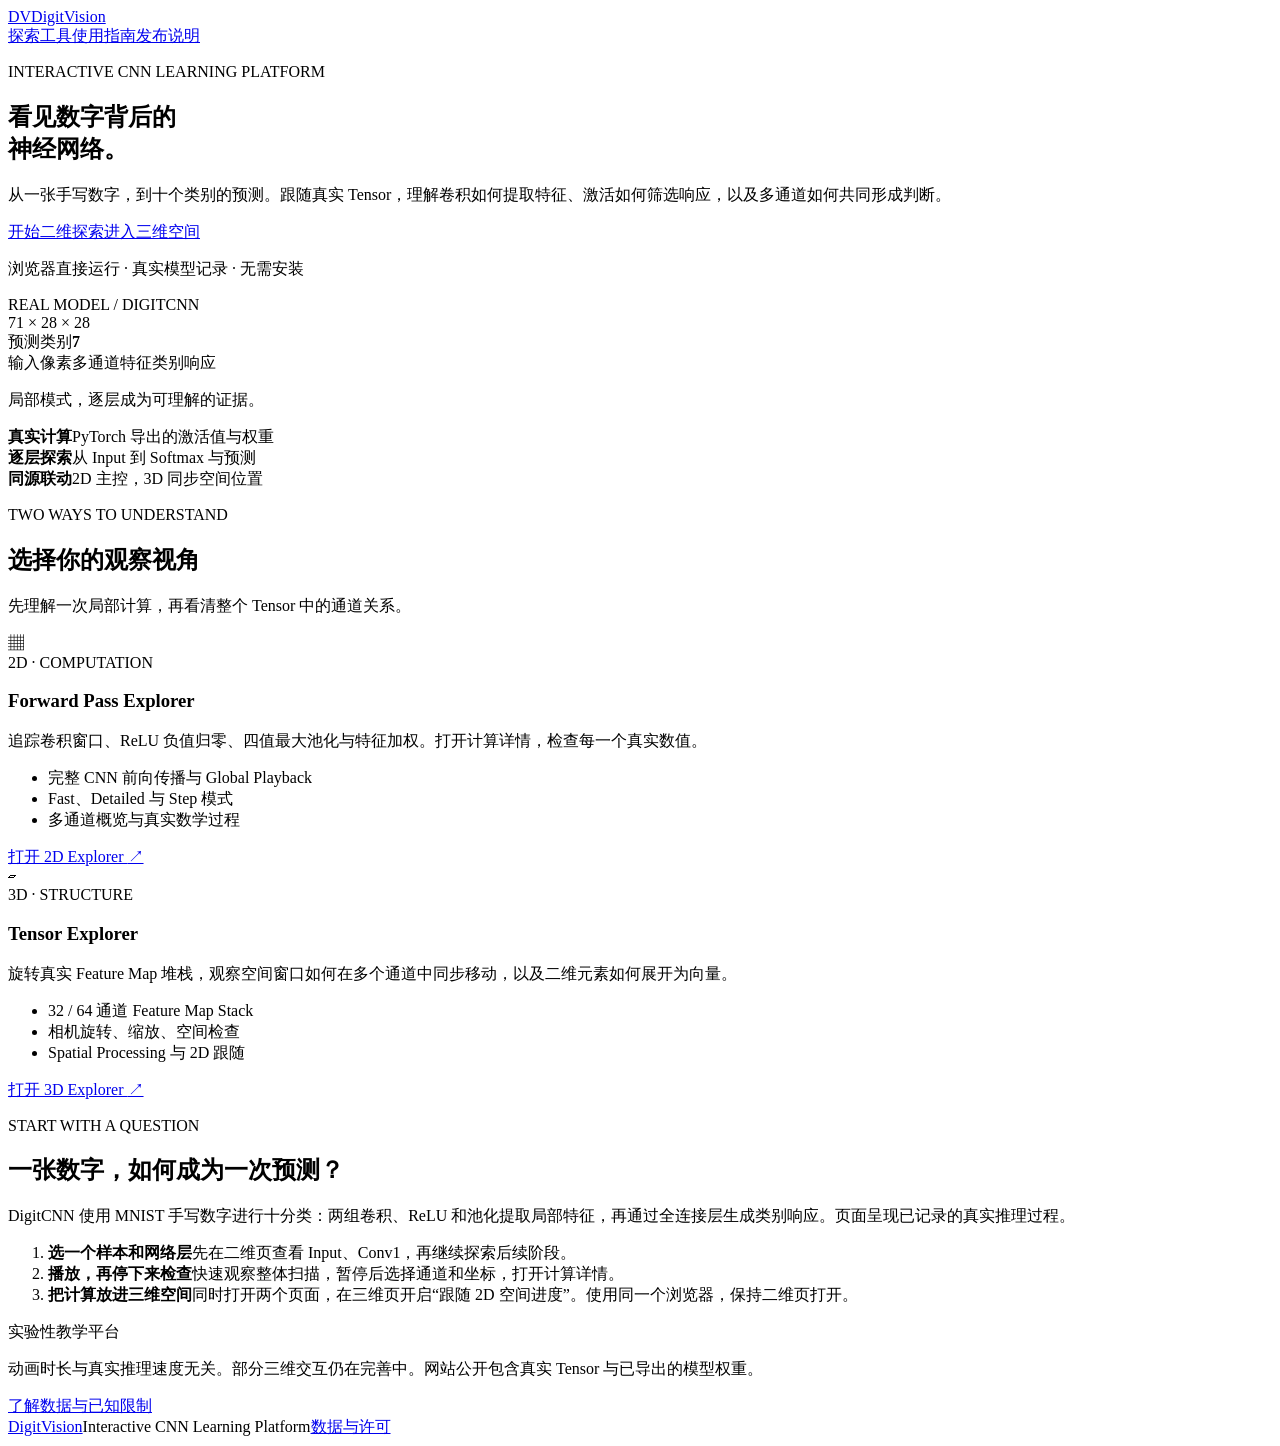
==== index.html @ 23d3d07c "Publish DigitVision standalone interactive CNN learning website" ====
<!doctype html>
<html lang="zh-CN"><head><link rel="icon" type="image/svg+xml" href="/digitvision/favicon.svg"><meta charset="utf-8"><meta name="viewport" content="width=device-width,initial-scale=1"><meta name="theme-color" content="#080d18"><meta name="description" content="用真实 PyTorch Tensor 探索 CNN：从手写数字到预测结果，交互式二维计算与三维多通道可视化。"><title>DigitVision — Interactive CNN Learning Platform</title><link rel="stylesheet" href="/digitvision/home.css"></head>
<body><header><a class="brand" href="/digitvision/" aria-label="DigitVision 首页"><span class="mark">DV</span>DigitVision</a><nav><a href="#explore">探索工具</a><a href="#guide">使用指南</a><a href="/digitvision/release-notes.html">发布说明</a></nav></header>
<main><section class="hero"><div class="hero-copy"><p class="eyebrow">INTERACTIVE CNN LEARNING PLATFORM</p><h1>看见数字背后的<br><span>神经网络。</span></h1><p class="lead">从一张手写数字，到十个类别的预测。跟随真实 Tensor，理解卷积如何提取特征、激活如何筛选响应，以及多通道如何共同形成判断。</p><div class="actions"><a class="primary" href="/digitvision/prototypes/forward_pass_explorer/">开始二维探索</a><a class="secondary" href="/digitvision/prototypes/tensor_explorer_3d/">进入三维空间</a></div><p class="caption">浏览器直接运行 · 真实模型记录 · 无需安装</p></div>
<div class="tensor-art" role="img" aria-label="输入数字经过多通道卷积堆栈形成预测"><div class="art-label">REAL MODEL / DIGITCNN</div><div class="tensor-flow"><div class="digit">7<span>1 × 28 × 28</span></div><div class="planes"><i></i><i></i><i></i><i></i><i></i><i></i><i></i><i></i></div><div class="prediction"><span>预测类别</span><strong>7</strong><div class="bars"><b></b><b></b><b></b><b></b><b></b><b></b><b></b><b></b><b></b><b></b></div></div></div><div class="art-footer"><span>输入像素</span><span>多通道特征</span><span>类别响应</span></div><p>局部模式，逐层成为可理解的证据。</p></div></section>
<section class="facts"><div><strong>真实计算</strong><span>PyTorch 导出的激活值与权重</span></div><div><strong>逐层探索</strong><span>从 Input 到 Softmax 与预测</span></div><div><strong>同源联动</strong><span>2D 主控，3D 同步空间位置</span></div></section>
<section id="explore"><div class="section-heading"><p class="eyebrow">TWO WAYS TO UNDERSTAND</p><h2>选择你的观察视角</h2><p>先理解一次局部计算，再看清整个 Tensor 中的通道关系。</p></div><div class="explorers"><article><div class="card-icon grid-icon" aria-hidden="true">▦</div><span class="tag">2D · COMPUTATION</span><h3>Forward Pass Explorer</h3><p>追踪卷积窗口、ReLU 负值归零、四值最大池化与特征加权。打开计算详情，检查每一个真实数值。</p><ul><li>完整 CNN 前向传播与 Global Playback</li><li>Fast、Detailed 与 Step 模式</li><li>多通道概览与真实数学过程</li></ul><a href="/digitvision/prototypes/forward_pass_explorer/">打开 2D Explorer <span>↗</span></a></article><article><div class="card-icon stack-icon" aria-hidden="true">▱</div><span class="tag">3D · STRUCTURE</span><h3>Tensor Explorer</h3><p>旋转真实 Feature Map 堆栈，观察空间窗口如何在多个通道中同步移动，以及二维元素如何展开为向量。</p><ul><li>32 / 64 通道 Feature Map Stack</li><li>相机旋转、缩放、空间检查</li><li>Spatial Processing 与 2D 跟随</li></ul><a href="/digitvision/prototypes/tensor_explorer_3d/">打开 3D Explorer <span>↗</span></a></article></div></section>
<section id="guide" class="guide"><div><p class="eyebrow">START WITH A QUESTION</p><h2>一张数字，如何成为一次预测？</h2><p>DigitCNN 使用 MNIST 手写数字进行十分类：两组卷积、ReLU 和池化提取局部特征，再通过全连接层生成类别响应。页面呈现已记录的真实推理过程。</p></div><ol><li><strong>选一个样本和网络层</strong><span>先在二维页查看 Input、Conv1，再继续探索后续阶段。</span></li><li><strong>播放，再停下来检查</strong><span>快速观察整体扫描，暂停后选择通道和坐标，打开计算详情。</span></li><li><strong>把计算放进三维空间</strong><span>同时打开两个页面，在三维页开启“跟随 2D 空间进度”。使用同一个浏览器，保持二维页打开。</span></li></ol></section>
<aside class="release-note"><span>实验性教学平台</span><p>动画时长与真实推理速度无关。部分三维交互仍在完善中。网站公开包含真实 Tensor 与已导出的模型权重。</p><a href="/digitvision/release-notes.html">了解数据与已知限制</a></aside></main><footer><a class="brand" href="/digitvision/">DigitVision</a><span>Interactive CNN Learning Platform</span><a href="/digitvision/release-notes.html">数据与许可</a></footer></body></html>
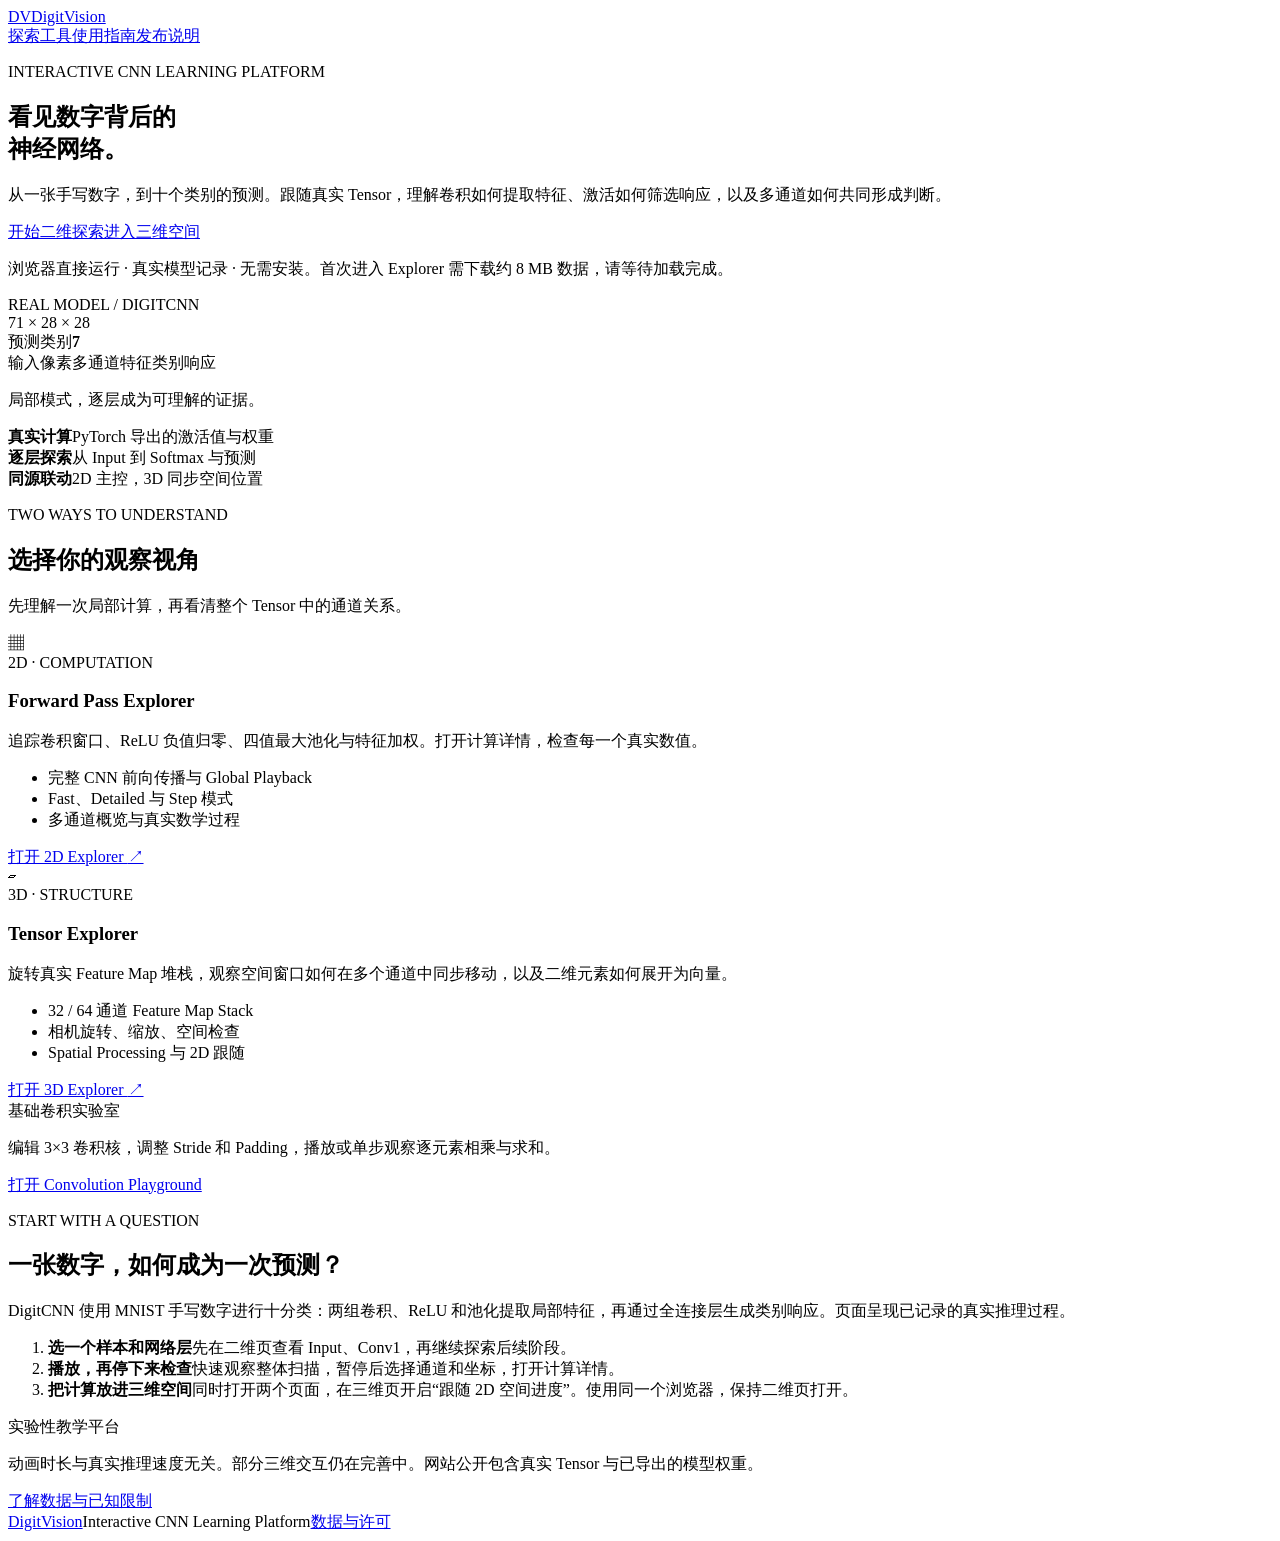
==== commit 2319e0f7: "Expose all interactive experiences from public homepage" ====
--- a/index.html
+++ b/index.html
@@ -1,10 +1,11 @@
 <!doctype html>
 <html lang="zh-CN"><head><link rel="icon" type="image/svg+xml" href="/digitvision/favicon.svg"><meta charset="utf-8"><meta name="viewport" content="width=device-width,initial-scale=1"><meta name="theme-color" content="#080d18"><meta name="description" content="用真实 PyTorch Tensor 探索 CNN：从手写数字到预测结果，交互式二维计算与三维多通道可视化。"><title>DigitVision — Interactive CNN Learning Platform</title><link rel="stylesheet" href="/digitvision/home.css"></head>
 <body><header><a class="brand" href="/digitvision/" aria-label="DigitVision 首页"><span class="mark">DV</span>DigitVision</a><nav><a href="#explore">探索工具</a><a href="#guide">使用指南</a><a href="/digitvision/release-notes.html">发布说明</a></nav></header>
-<main><section class="hero"><div class="hero-copy"><p class="eyebrow">INTERACTIVE CNN LEARNING PLATFORM</p><h1>看见数字背后的<br><span>神经网络。</span></h1><p class="lead">从一张手写数字，到十个类别的预测。跟随真实 Tensor，理解卷积如何提取特征、激活如何筛选响应，以及多通道如何共同形成判断。</p><div class="actions"><a class="primary" href="/digitvision/prototypes/forward_pass_explorer/">开始二维探索</a><a class="secondary" href="/digitvision/prototypes/tensor_explorer_3d/">进入三维空间</a></div><p class="caption">浏览器直接运行 · 真实模型记录 · 无需安装</p></div>
+<main><section class="hero"><div class="hero-copy"><p class="eyebrow">INTERACTIVE CNN LEARNING PLATFORM</p><h1>看见数字背后的<br><span>神经网络。</span></h1><p class="lead">从一张手写数字，到十个类别的预测。跟随真实 Tensor，理解卷积如何提取特征、激活如何筛选响应，以及多通道如何共同形成判断。</p><div class="actions"><a class="primary" href="/digitvision/prototypes/forward_pass_explorer/" target="_blank" rel="noopener">开始二维探索</a><a class="secondary" href="/digitvision/prototypes/tensor_explorer_3d/" target="_blank" rel="noopener">进入三维空间</a></div><p class="caption">浏览器直接运行 · 真实模型记录 · 无需安装。首次进入 Explorer 需下载约 8 MB 数据，请等待加载完成。</p></div>
 <div class="tensor-art" role="img" aria-label="输入数字经过多通道卷积堆栈形成预测"><div class="art-label">REAL MODEL / DIGITCNN</div><div class="tensor-flow"><div class="digit">7<span>1 × 28 × 28</span></div><div class="planes"><i></i><i></i><i></i><i></i><i></i><i></i><i></i><i></i></div><div class="prediction"><span>预测类别</span><strong>7</strong><div class="bars"><b></b><b></b><b></b><b></b><b></b><b></b><b></b><b></b><b></b><b></b></div></div></div><div class="art-footer"><span>输入像素</span><span>多通道特征</span><span>类别响应</span></div><p>局部模式，逐层成为可理解的证据。</p></div></section>
 <section class="facts"><div><strong>真实计算</strong><span>PyTorch 导出的激活值与权重</span></div><div><strong>逐层探索</strong><span>从 Input 到 Softmax 与预测</span></div><div><strong>同源联动</strong><span>2D 主控，3D 同步空间位置</span></div></section>
-<section id="explore"><div class="section-heading"><p class="eyebrow">TWO WAYS TO UNDERSTAND</p><h2>选择你的观察视角</h2><p>先理解一次局部计算，再看清整个 Tensor 中的通道关系。</p></div><div class="explorers"><article><div class="card-icon grid-icon" aria-hidden="true">▦</div><span class="tag">2D · COMPUTATION</span><h3>Forward Pass Explorer</h3><p>追踪卷积窗口、ReLU 负值归零、四值最大池化与特征加权。打开计算详情，检查每一个真实数值。</p><ul><li>完整 CNN 前向传播与 Global Playback</li><li>Fast、Detailed 与 Step 模式</li><li>多通道概览与真实数学过程</li></ul><a href="/digitvision/prototypes/forward_pass_explorer/">打开 2D Explorer <span>↗</span></a></article><article><div class="card-icon stack-icon" aria-hidden="true">▱</div><span class="tag">3D · STRUCTURE</span><h3>Tensor Explorer</h3><p>旋转真实 Feature Map 堆栈，观察空间窗口如何在多个通道中同步移动，以及二维元素如何展开为向量。</p><ul><li>32 / 64 通道 Feature Map Stack</li><li>相机旋转、缩放、空间检查</li><li>Spatial Processing 与 2D 跟随</li></ul><a href="/digitvision/prototypes/tensor_explorer_3d/">打开 3D Explorer <span>↗</span></a></article></div></section>
+<section id="explore"><div class="section-heading"><p class="eyebrow">TWO WAYS TO UNDERSTAND</p><h2>选择你的观察视角</h2><p>先理解一次局部计算，再看清整个 Tensor 中的通道关系。</p></div><div class="explorers"><article><div class="card-icon grid-icon" aria-hidden="true">▦</div><span class="tag">2D · COMPUTATION</span><h3>Forward Pass Explorer</h3><p>追踪卷积窗口、ReLU 负值归零、四值最大池化与特征加权。打开计算详情，检查每一个真实数值。</p><ul><li>完整 CNN 前向传播与 Global Playback</li><li>Fast、Detailed 与 Step 模式</li><li>多通道概览与真实数学过程</li></ul><a href="/digitvision/prototypes/forward_pass_explorer/" target="_blank" rel="noopener">打开 2D Explorer <span>↗</span></a></article><article><div class="card-icon stack-icon" aria-hidden="true">▱</div><span class="tag">3D · STRUCTURE</span><h3>Tensor Explorer</h3><p>旋转真实 Feature Map 堆栈，观察空间窗口如何在多个通道中同步移动，以及二维元素如何展开为向量。</p><ul><li>32 / 64 通道 Feature Map Stack</li><li>相机旋转、缩放、空间检查</li><li>Spatial Processing 与 2D 跟随</li></ul><a href="/digitvision/prototypes/tensor_explorer_3d/" target="_blank" rel="noopener">打开 3D Explorer <span>↗</span></a></article></div></section>
+<aside class="release-note"><span>基础卷积实验室</span><p>编辑 3×3 卷积核，调整 Stride 和 Padding，播放或单步观察逐元素相乘与求和。</p><a href="/digitvision/prototypes/convolution_playground/" target="_blank" rel="noopener">打开 Convolution Playground</a></aside>
 <section id="guide" class="guide"><div><p class="eyebrow">START WITH A QUESTION</p><h2>一张数字，如何成为一次预测？</h2><p>DigitCNN 使用 MNIST 手写数字进行十分类：两组卷积、ReLU 和池化提取局部特征，再通过全连接层生成类别响应。页面呈现已记录的真实推理过程。</p></div><ol><li><strong>选一个样本和网络层</strong><span>先在二维页查看 Input、Conv1，再继续探索后续阶段。</span></li><li><strong>播放，再停下来检查</strong><span>快速观察整体扫描，暂停后选择通道和坐标，打开计算详情。</span></li><li><strong>把计算放进三维空间</strong><span>同时打开两个页面，在三维页开启“跟随 2D 空间进度”。使用同一个浏览器，保持二维页打开。</span></li></ol></section>
 <aside class="release-note"><span>实验性教学平台</span><p>动画时长与真实推理速度无关。部分三维交互仍在完善中。网站公开包含真实 Tensor 与已导出的模型权重。</p><a href="/digitvision/release-notes.html">了解数据与已知限制</a></aside></main><footer><a class="brand" href="/digitvision/">DigitVision</a><span>Interactive CNN Learning Platform</span><a href="/digitvision/release-notes.html">数据与许可</a></footer></body></html>
 
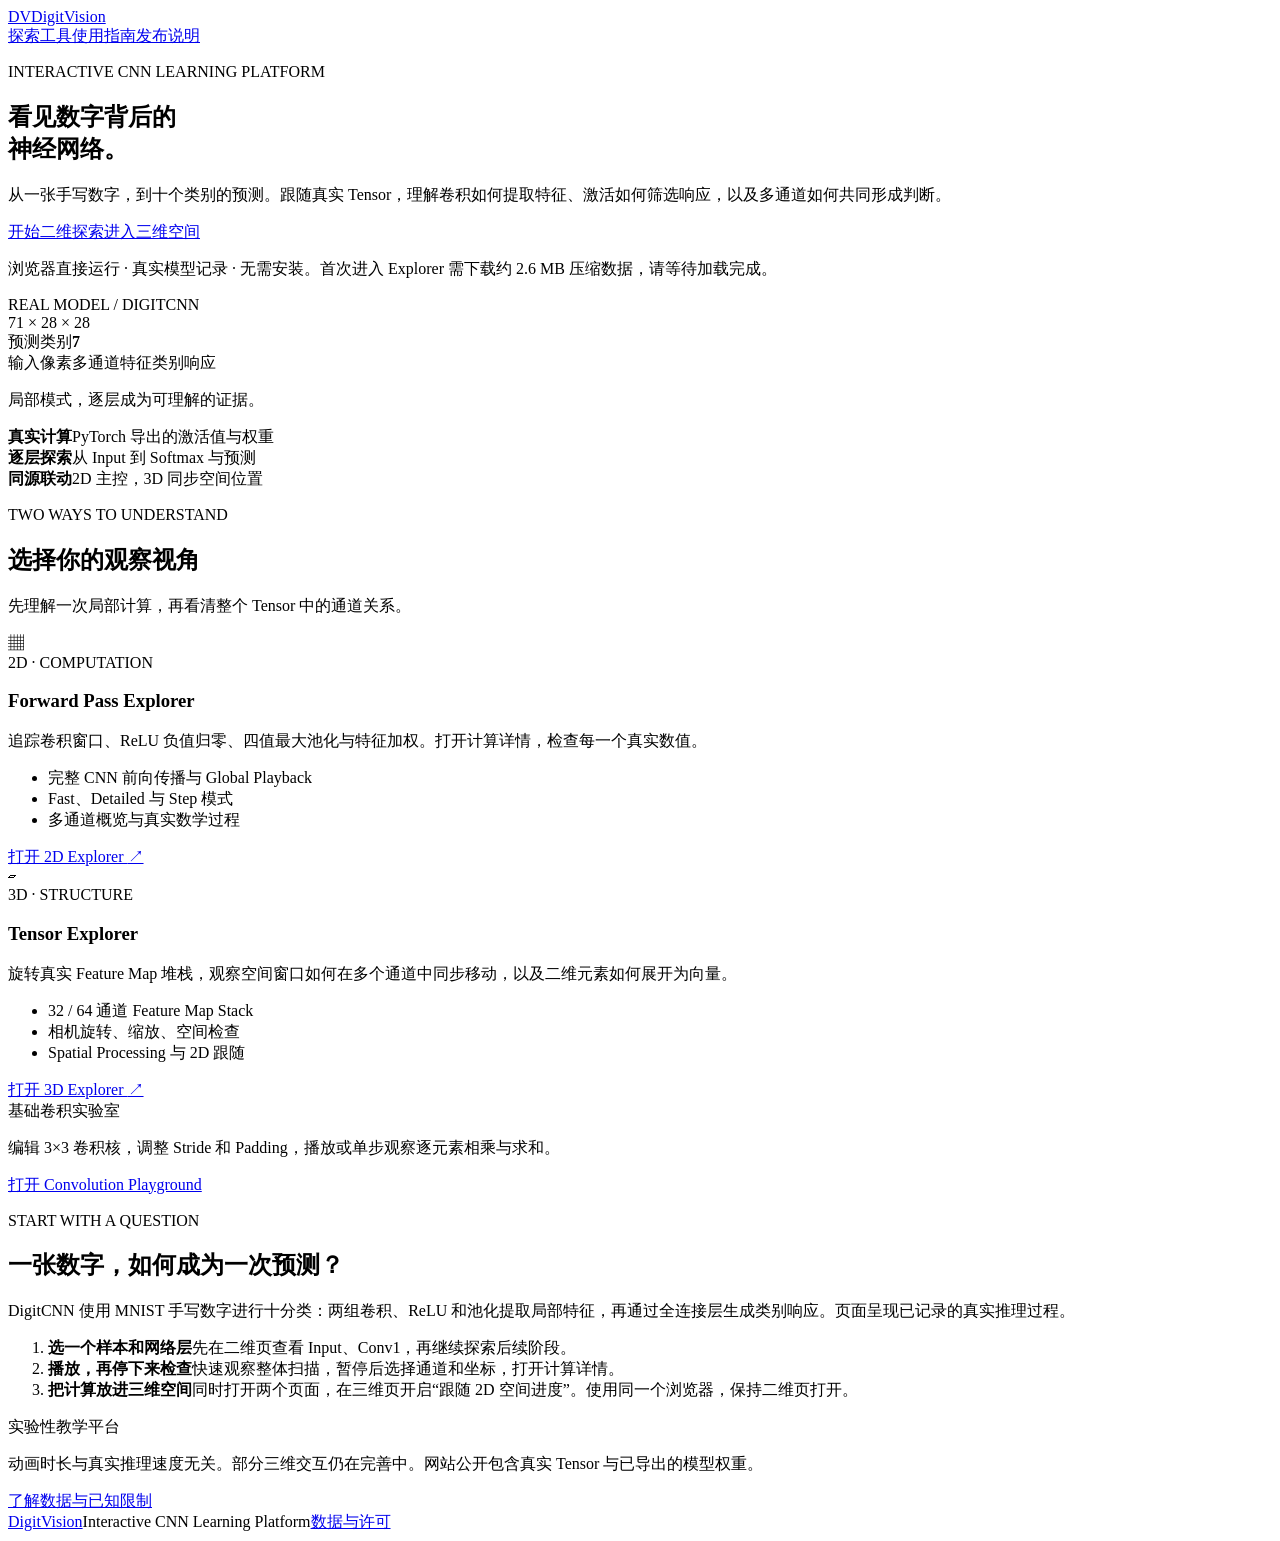
==== commit 142ab0d5: "Fix cold startup with lossless compressed data and animate FC1 classification" ====
--- a/index.html
+++ b/index.html
@@ -1,11 +1,12 @@
 <!doctype html>
 <html lang="zh-CN"><head><link rel="icon" type="image/svg+xml" href="/digitvision/favicon.svg"><meta charset="utf-8"><meta name="viewport" content="width=device-width,initial-scale=1"><meta name="theme-color" content="#080d18"><meta name="description" content="用真实 PyTorch Tensor 探索 CNN：从手写数字到预测结果，交互式二维计算与三维多通道可视化。"><title>DigitVision — Interactive CNN Learning Platform</title><link rel="stylesheet" href="/digitvision/home.css"></head>
 <body><header><a class="brand" href="/digitvision/" aria-label="DigitVision 首页"><span class="mark">DV</span>DigitVision</a><nav><a href="#explore">探索工具</a><a href="#guide">使用指南</a><a href="/digitvision/release-notes.html">发布说明</a></nav></header>
-<main><section class="hero"><div class="hero-copy"><p class="eyebrow">INTERACTIVE CNN LEARNING PLATFORM</p><h1>看见数字背后的<br><span>神经网络。</span></h1><p class="lead">从一张手写数字，到十个类别的预测。跟随真实 Tensor，理解卷积如何提取特征、激活如何筛选响应，以及多通道如何共同形成判断。</p><div class="actions"><a class="primary" href="/digitvision/prototypes/forward_pass_explorer/" target="_blank" rel="noopener">开始二维探索</a><a class="secondary" href="/digitvision/prototypes/tensor_explorer_3d/" target="_blank" rel="noopener">进入三维空间</a></div><p class="caption">浏览器直接运行 · 真实模型记录 · 无需安装。首次进入 Explorer 需下载约 8 MB 数据，请等待加载完成。</p></div>
+<main><section class="hero"><div class="hero-copy"><p class="eyebrow">INTERACTIVE CNN LEARNING PLATFORM</p><h1>看见数字背后的<br><span>神经网络。</span></h1><p class="lead">从一张手写数字，到十个类别的预测。跟随真实 Tensor，理解卷积如何提取特征、激活如何筛选响应，以及多通道如何共同形成判断。</p><div class="actions"><a class="primary" href="/digitvision/prototypes/forward_pass_explorer/?release=20261120b" target="_blank" rel="noopener">开始二维探索</a><a class="secondary" href="/digitvision/prototypes/tensor_explorer_3d/?release=20261120b" target="_blank" rel="noopener">进入三维空间</a></div><p class="caption">浏览器直接运行 · 真实模型记录 · 无需安装。首次进入 Explorer 需下载约 2.6 MB 压缩数据，请等待加载完成。</p></div>
 <div class="tensor-art" role="img" aria-label="输入数字经过多通道卷积堆栈形成预测"><div class="art-label">REAL MODEL / DIGITCNN</div><div class="tensor-flow"><div class="digit">7<span>1 × 28 × 28</span></div><div class="planes"><i></i><i></i><i></i><i></i><i></i><i></i><i></i><i></i></div><div class="prediction"><span>预测类别</span><strong>7</strong><div class="bars"><b></b><b></b><b></b><b></b><b></b><b></b><b></b><b></b><b></b><b></b></div></div></div><div class="art-footer"><span>输入像素</span><span>多通道特征</span><span>类别响应</span></div><p>局部模式，逐层成为可理解的证据。</p></div></section>
 <section class="facts"><div><strong>真实计算</strong><span>PyTorch 导出的激活值与权重</span></div><div><strong>逐层探索</strong><span>从 Input 到 Softmax 与预测</span></div><div><strong>同源联动</strong><span>2D 主控，3D 同步空间位置</span></div></section>
-<section id="explore"><div class="section-heading"><p class="eyebrow">TWO WAYS TO UNDERSTAND</p><h2>选择你的观察视角</h2><p>先理解一次局部计算，再看清整个 Tensor 中的通道关系。</p></div><div class="explorers"><article><div class="card-icon grid-icon" aria-hidden="true">▦</div><span class="tag">2D · COMPUTATION</span><h3>Forward Pass Explorer</h3><p>追踪卷积窗口、ReLU 负值归零、四值最大池化与特征加权。打开计算详情，检查每一个真实数值。</p><ul><li>完整 CNN 前向传播与 Global Playback</li><li>Fast、Detailed 与 Step 模式</li><li>多通道概览与真实数学过程</li></ul><a href="/digitvision/prototypes/forward_pass_explorer/" target="_blank" rel="noopener">打开 2D Explorer <span>↗</span></a></article><article><div class="card-icon stack-icon" aria-hidden="true">▱</div><span class="tag">3D · STRUCTURE</span><h3>Tensor Explorer</h3><p>旋转真实 Feature Map 堆栈，观察空间窗口如何在多个通道中同步移动，以及二维元素如何展开为向量。</p><ul><li>32 / 64 通道 Feature Map Stack</li><li>相机旋转、缩放、空间检查</li><li>Spatial Processing 与 2D 跟随</li></ul><a href="/digitvision/prototypes/tensor_explorer_3d/" target="_blank" rel="noopener">打开 3D Explorer <span>↗</span></a></article></div></section>
+<section id="explore"><div class="section-heading"><p class="eyebrow">TWO WAYS TO UNDERSTAND</p><h2>选择你的观察视角</h2><p>先理解一次局部计算，再看清整个 Tensor 中的通道关系。</p></div><div class="explorers"><article><div class="card-icon grid-icon" aria-hidden="true">▦</div><span class="tag">2D · COMPUTATION</span><h3>Forward Pass Explorer</h3><p>追踪卷积窗口、ReLU 负值归零、四值最大池化与特征加权。打开计算详情，检查每一个真实数值。</p><ul><li>完整 CNN 前向传播与 Global Playback</li><li>Fast、Detailed 与 Step 模式</li><li>多通道概览与真实数学过程</li></ul><a href="/digitvision/prototypes/forward_pass_explorer/?release=20261120b" target="_blank" rel="noopener">打开 2D Explorer <span>↗</span></a></article><article><div class="card-icon stack-icon" aria-hidden="true">▱</div><span class="tag">3D · STRUCTURE</span><h3>Tensor Explorer</h3><p>旋转真实 Feature Map 堆栈，观察空间窗口如何在多个通道中同步移动，以及二维元素如何展开为向量。</p><ul><li>32 / 64 通道 Feature Map Stack</li><li>相机旋转、缩放、空间检查</li><li>Spatial Processing 与 2D 跟随</li></ul><a href="/digitvision/prototypes/tensor_explorer_3d/?release=20261120b" target="_blank" rel="noopener">打开 3D Explorer <span>↗</span></a></article></div></section>
 <aside class="release-note"><span>基础卷积实验室</span><p>编辑 3×3 卷积核，调整 Stride 和 Padding，播放或单步观察逐元素相乘与求和。</p><a href="/digitvision/prototypes/convolution_playground/" target="_blank" rel="noopener">打开 Convolution Playground</a></aside>
 <section id="guide" class="guide"><div><p class="eyebrow">START WITH A QUESTION</p><h2>一张数字，如何成为一次预测？</h2><p>DigitCNN 使用 MNIST 手写数字进行十分类：两组卷积、ReLU 和池化提取局部特征，再通过全连接层生成类别响应。页面呈现已记录的真实推理过程。</p></div><ol><li><strong>选一个样本和网络层</strong><span>先在二维页查看 Input、Conv1，再继续探索后续阶段。</span></li><li><strong>播放，再停下来检查</strong><span>快速观察整体扫描，暂停后选择通道和坐标，打开计算详情。</span></li><li><strong>把计算放进三维空间</strong><span>同时打开两个页面，在三维页开启“跟随 2D 空间进度”。使用同一个浏览器，保持二维页打开。</span></li></ol></section>
 <aside class="release-note"><span>实验性教学平台</span><p>动画时长与真实推理速度无关。部分三维交互仍在完善中。网站公开包含真实 Tensor 与已导出的模型权重。</p><a href="/digitvision/release-notes.html">了解数据与已知限制</a></aside></main><footer><a class="brand" href="/digitvision/">DigitVision</a><span>Interactive CNN Learning Platform</span><a href="/digitvision/release-notes.html">数据与许可</a></footer></body></html>
 
+
